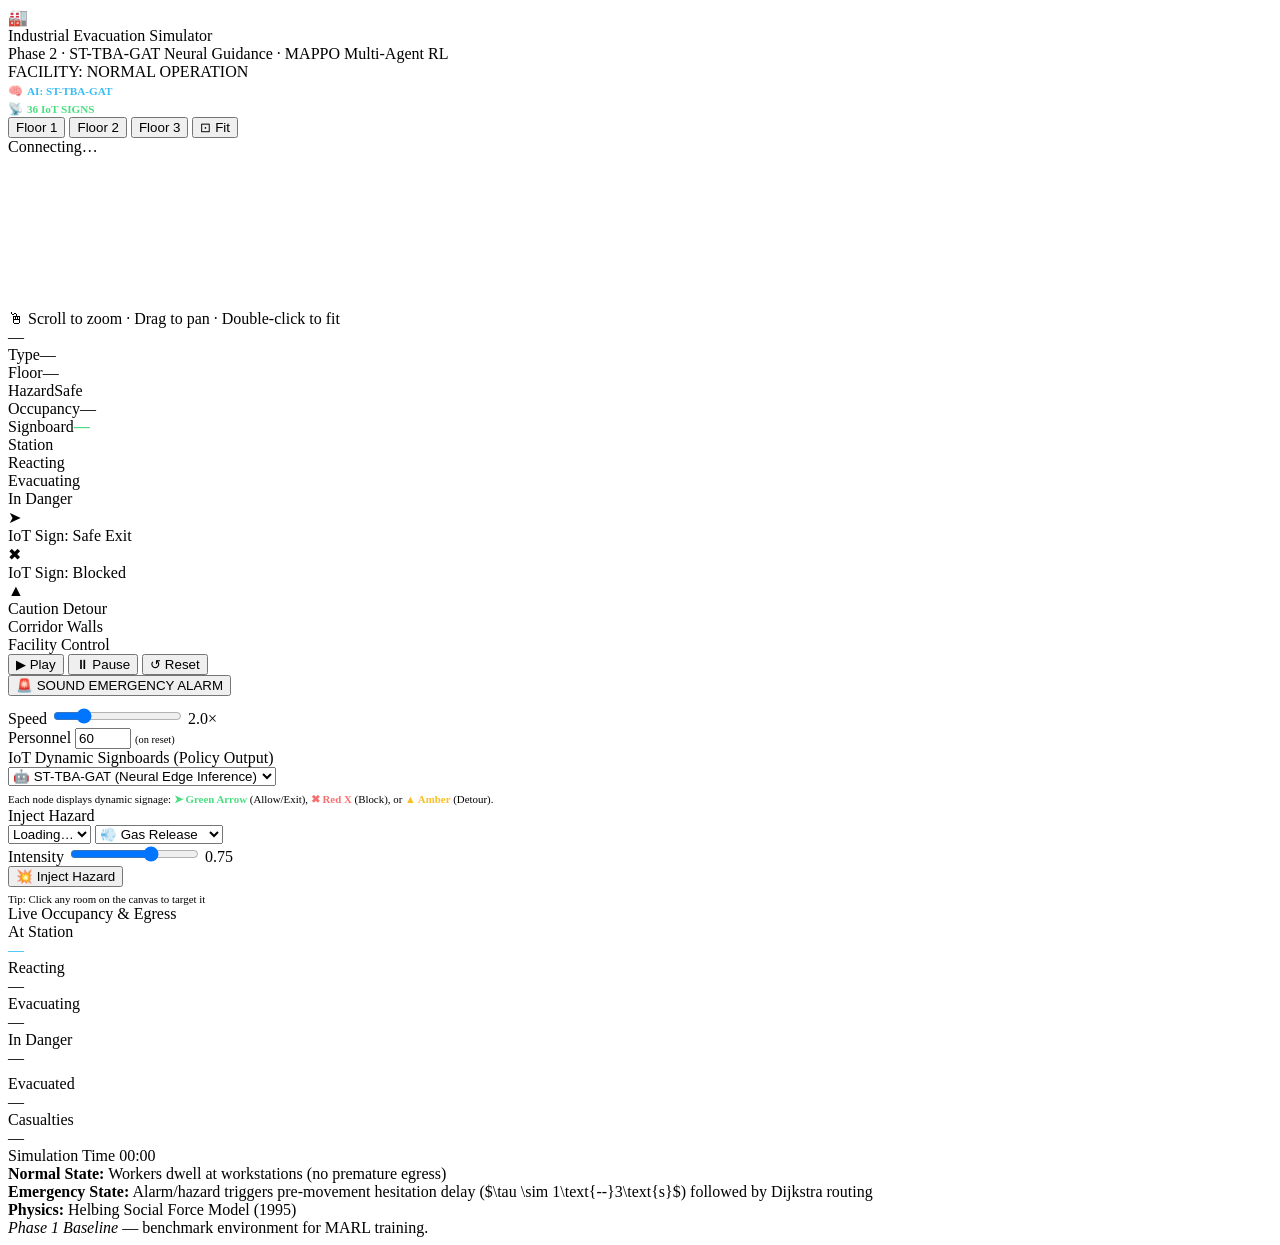
==== simulator/static/index.html @ 5df24f42 "fix(benchmark, ui): calibrate empirical benchmark with severed comms and fix header wrap" ====
<!DOCTYPE html>
<html lang="en">
<head>
  <meta charset="UTF-8">
  <meta name="viewport" content="width=device-width, initial-scale=1.0">
  <title>Industrial Evacuation Simulator</title>
  <link rel="stylesheet" href="/static/style.css">
</head>
<body>

<!-- ── Header ─────────────────────────────────────────────────────────────── -->
<header>
  <div class="brand">
    <span class="brand-icon">🏭</span>
    <div>
      <div class="brand-title">Industrial Evacuation Simulator</div>
      <div class="brand-sub">Phase 2 · ST-TBA-GAT Neural Guidance · MAPPO Multi-Agent RL</div>
    </div>
  </div>

  <div class="header-center">
    <div class="status-pill normal" id="facility-status">
      <span class="status-dot"></span>
      <span id="facility-status-text">FACILITY: NORMAL OPERATION</span>
    </div>
    <div class="status-pill policy-pill" id="policy-status">
      <span style="font-size:0.75rem">🧠</span>
      <span id="policy-status-text" style="color:#38bdf8;font-size:0.70rem;font-weight:600">AI: ST-TBA-GAT</span>
    </div>
    <div class="status-pill iot-pill" id="iot-status">
      <span style="font-size:0.75rem">📡</span>
      <span style="color:#4ade80;font-size:0.70rem;font-weight:600">36 IoT SIGNS</span>
    </div>
  </div>

  <div class="floor-tabs">
    <button class="floor-tab active" data-floor="1">Floor 1</button>
    <button class="floor-tab"        data-floor="2">Floor 2</button>
    <button class="floor-tab"        data-floor="3">Floor 3</button>
    <button class="btn-fit-header" id="btn-fit" title="Reset view (or double-click canvas)">⊡ Fit</button>
  </div>

  <div class="conn-badge">
    <div class="conn-dot" id="conn-dot"></div>
    <span id="conn-text">Connecting…</span>
  </div>
</header>

<!-- ── Main ──────────────────────────────────────────────────────────────── -->
<div class="main">

  <!-- Canvas -->
  <div class="canvas-wrap">
    <canvas id="sim-canvas"></canvas>

    <div class="zoom-hint">🖱 Scroll to zoom · Drag to pan · Double-click to fit</div>

    <!-- Tooltip -->
    <div class="tooltip" id="tooltip">
      <div class="tooltip-title" id="tt-name">—</div>
      <div class="tooltip-row" id="tt-row-type"><span>Type</span><span id="tt-type">—</span></div>
      <div class="tooltip-row" id="tt-row-floor"><span>Floor</span><span id="tt-floor">—</span></div>
      <div class="tooltip-row" id="tt-row-controller" style="display:none"><span>Controlled By</span><span id="tt-controller" style="color:#38bdf8;font-weight:700">—</span></div>
      <div class="tooltip-row" id="tt-row-target" style="display:none"><span>Directs Towards</span><span id="tt-target" style="color:#fbbf24;font-weight:600">—</span></div>
      <div class="tooltip-row" id="tt-row-hazard"><span>Hazard</span><span id="tt-hazard">Safe</span></div>
      <div class="tooltip-row" id="tt-row-occupancy"><span>Occupancy</span><span id="tt-occupancy">—</span></div>
      <div class="tooltip-row" id="tt-row-sign"><span>Signboard</span><span id="tt-sign" style="color:#4ade80;font-weight:600">—</span></div>
    </div>

    <!-- Legend -->
    <div class="canvas-overlay">
      <div class="legend-item"><div class="legend-dot" style="background:#38bdf8"></div>Station</div>
      <div class="legend-item"><div class="legend-dot" style="background:#f59e0b"></div>Reacting</div>
      <div class="legend-item"><div class="legend-dot" style="background:#22c55e"></div>Evacuating</div>
      <div class="legend-item"><div class="legend-dot" style="background:#ef4444"></div>In Danger</div>
      <div class="legend-item"><div class="legend-sign sign-green">➤</div>IoT Sign: Safe Exit</div>
      <div class="legend-item"><div class="legend-sign sign-red">✖</div>IoT Sign: Blocked</div>
      <div class="legend-item"><div class="legend-sign sign-yellow">▲</div>Caution Detour</div>
      <div class="legend-item"><div class="legend-wall"></div>Corridor Walls</div>
    </div>
  </div>

  <!-- Sidebar -->
  <div class="sidebar">

    <!-- Simulation Controls -->
    <div class="panel">
      <div class="panel-title">Facility Control</div>
      <div class="btn-row">
        <button class="btn primary" id="btn-play">▶ Play</button>
        <button class="btn"         id="btn-pause">⏸ Pause</button>
        <button class="btn"         id="btn-reset">↺ Reset</button>
      </div>

      <button class="btn-alarm" id="btn-alarm">🚨 SOUND EMERGENCY ALARM</button>

      <div class="control-row" style="margin-top:10px">
        <span class="control-label">Speed</span>
        <input id="speed-slider" type="range" min="0.5" max="8" step="0.5" value="2">
        <span class="control-val" id="speed-val">2.0×</span>
      </div>
      <div class="control-row">
        <span class="control-label">Personnel</span>
        <input id="evacuee-count" type="number" min="5" max="200" value="60">
        <span style="font-size:0.65rem;color:var(--text-muted)">(on reset)</span>
      </div>
    </div>

    <!-- Signboard Output Policy -->
    <div class="panel">
      <div class="panel-title">IoT Dynamic Signboards (Policy Output)</div>
      <select id="sign-policy-select" style="margin-bottom:6px">
        <option value="marl">🤖 ST-TBA-GAT (Neural Edge Inference)</option>
        <option value="dijkstra">📍 Classical Safe Egress (Dijkstra)</option>
        <option value="random">🎲 Random Action Exploration (ε-greedy)</option>
      </select>
      <div style="font-size:0.68rem;color:var(--text-muted);line-height:1.35">
        Each node displays dynamic signage: <span style="color:#4ade80;font-weight:600">➤ Green Arrow</span> (Allow/Exit), <span style="color:#f87171;font-weight:600">✖ Red X</span> (Block), or <span style="color:#fbbf24;font-weight:600">▲ Amber</span> (Detour).
      </div>
    </div>

    <!-- Disaster Injection -->
    <div class="panel">
      <div class="panel-title">Inject Hazard</div>
      <select id="node-select"><option>Loading…</option></select>
      <select id="hazard-type">
        <option value="GAS_RELEASE">💨 Gas Release</option>
        <option value="FIRE">🔥 Fire</option>
        <option value="EXPLOSION">💥 Explosion</option>
        <option value="CHEMICAL_SPILL">☣️ Chemical Spill</option>
      </select>
      <div class="control-row">
        <span class="control-label">Intensity</span>
        <input id="intensity-slider" type="range" min="0.3" max="1.0" step="0.05" value="0.75">
        <span class="control-val" id="intensity-val">0.75</span>
      </div>
      <button class="inject-btn" id="btn-inject">💥 Inject Hazard</button>
      <div class="inject-ack" id="inject-ack"></div>
      <div style="font-size:0.68rem;color:var(--text-muted);margin-top:6px">
        Tip: Click any room on the canvas to target it
      </div>
    </div>

    <!-- Live Metrics -->
    <div class="panel">
      <div class="panel-title">Live Occupancy & Egress</div>
      <div class="metric-grid">
        <div class="metric-card">
          <div class="metric-label">At Station</div>
          <div class="metric-value" style="color:#38bdf8" id="m-normal">—</div>
        </div>
        <div class="metric-card">
          <div class="metric-label">Reacting</div>
          <div class="metric-value yellow" id="m-reacting">—</div>
        </div>
        <div class="metric-card">
          <div class="metric-label">Evacuating</div>
          <div class="metric-value green" id="m-moving">—</div>
        </div>
        <div class="metric-card">
          <div class="metric-label">In Danger</div>
          <div class="metric-value red" id="m-danger">—</div>
        </div>
      </div>
      <div class="metric-grid" style="margin-top:8px">
        <div class="metric-card">
          <div class="metric-label">Evacuated</div>
          <div class="metric-value accent" id="m-evacuated">—</div>
        </div>
        <div class="metric-card">
          <div class="metric-label">Casualties</div>
          <div class="metric-value red" id="m-casualties">—</div>
        </div>
      </div>
      <div class="time-row">
        <span class="time-label">Simulation Time</span>
        <span class="time-value" id="m-time">00:00</span>
      </div>
    </div>

    <div class="sidebar-footer">
      <strong>Normal State:</strong> Workers dwell at workstations (no premature egress)<br>
      <strong>Emergency State:</strong> Alarm/hazard triggers pre-movement hesitation delay ($\tau \sim 1\text{--}3\text{s}$) followed by Dijkstra routing<br>
      <strong>Physics:</strong> Helbing Social Force Model (1995)<br>
      <em>Phase 1 Baseline</em> — benchmark environment for MARL training.
    </div>

  </div>
</div>

<script src="/static/simulator.js"></script>
</body>
</html>
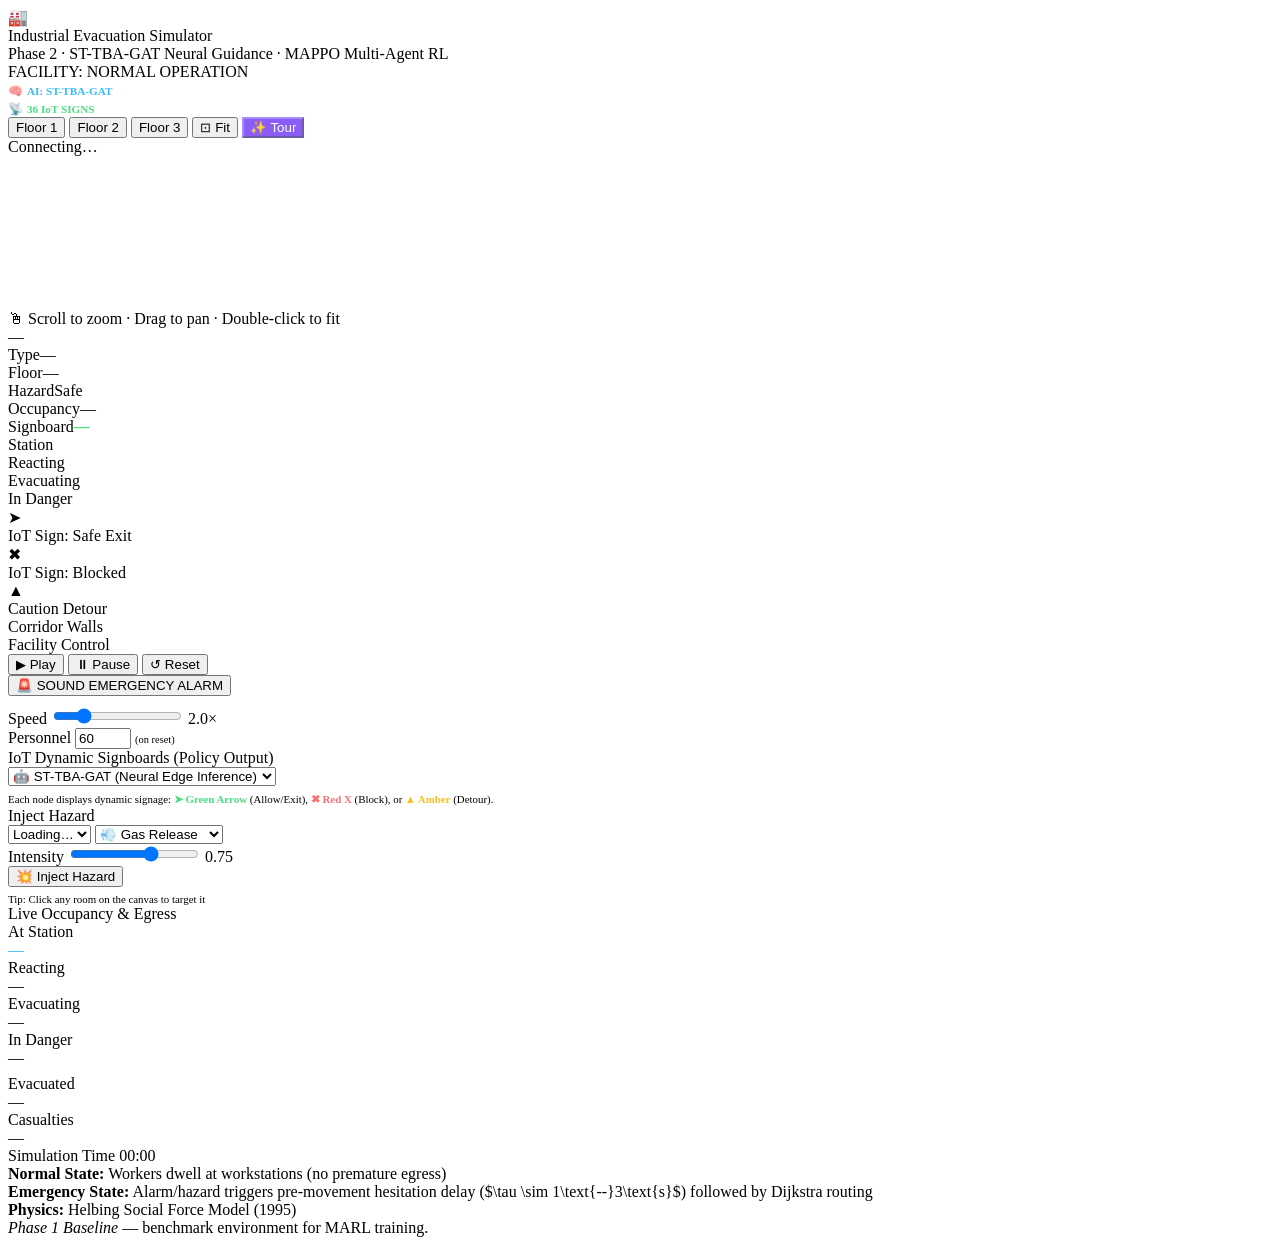
==== commit 8a17622c: "feat(research): implement foundational audit, crowd dynamics overhaul, 20-seed benchmarking, and dig" ====
--- a/simulator/static/index.html
+++ b/simulator/static/index.html
@@ -38,6 +38,7 @@
     <button class="floor-tab"        data-floor="2">Floor 2</button>
     <button class="floor-tab"        data-floor="3">Floor 3</button>
     <button class="btn-fit-header" id="btn-fit" title="Reset view (or double-click canvas)">⊡ Fit</button>
+    <button class="btn-fit-header" id="btn-tour" onclick="window.startAutomatedTour()" style="background:#8b5cf6;border-color:#a78bfa;color:#fff" title="Start Driver.js Interactive Tour">✨ Tour</button>
   </div>
 
   <div class="conn-badge">
@@ -189,5 +190,6 @@
 </div>
 
 <script src="/static/simulator.js"></script>
+<script src="/static/tour_controller.js"></script>
 </body>
 </html>
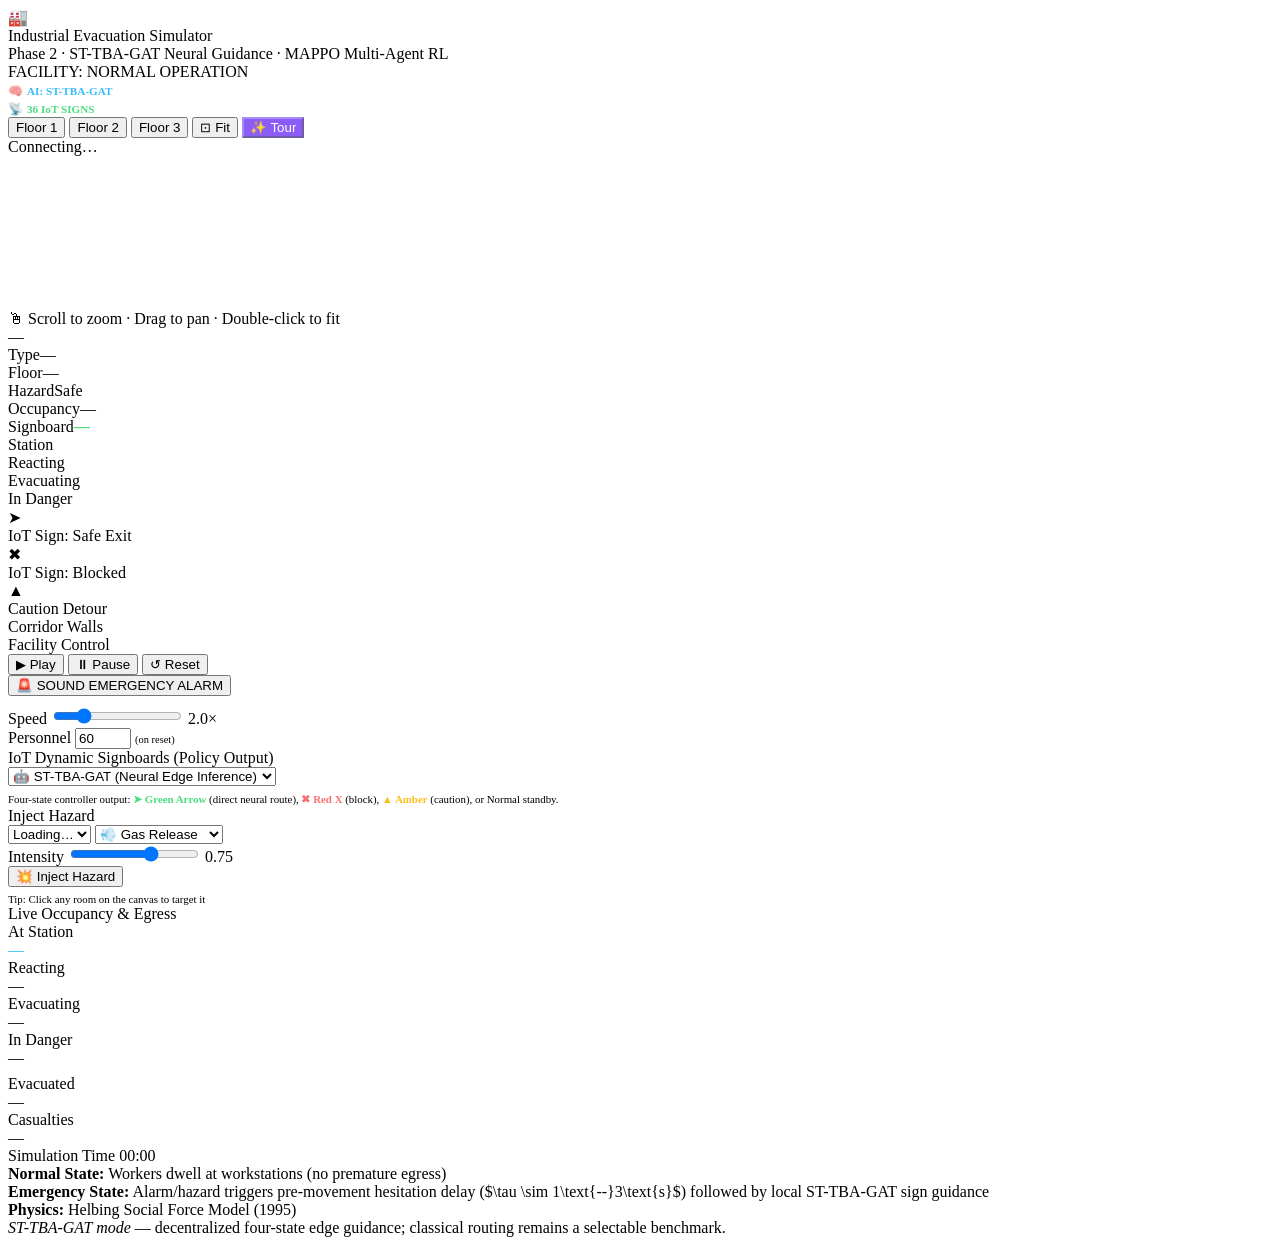
==== commit d6004758: "feat(policy): implement 4-state directional action space, eliminate Dijkstra from green arrows, and " ====
--- a/simulator/static/index.html
+++ b/simulator/static/index.html
@@ -116,7 +116,7 @@
         <option value="random">🎲 Random Action Exploration (ε-greedy)</option>
       </select>
       <div style="font-size:0.68rem;color:var(--text-muted);line-height:1.35">
-        Each node displays dynamic signage: <span style="color:#4ade80;font-weight:600">➤ Green Arrow</span> (Allow/Exit), <span style="color:#f87171;font-weight:600">✖ Red X</span> (Block), or <span style="color:#fbbf24;font-weight:600">▲ Amber</span> (Detour).
+        Four-state controller output: <span style="color:#4ade80;font-weight:600">➤ Green Arrow</span> (direct neural route), <span style="color:#f87171;font-weight:600">✖ Red X</span> (block), <span style="color:#fbbf24;font-weight:600">▲ Amber</span> (caution), or Normal standby.
       </div>
     </div>
 
@@ -181,9 +181,9 @@
 
     <div class="sidebar-footer">
       <strong>Normal State:</strong> Workers dwell at workstations (no premature egress)<br>
-      <strong>Emergency State:</strong> Alarm/hazard triggers pre-movement hesitation delay ($\tau \sim 1\text{--}3\text{s}$) followed by Dijkstra routing<br>
+      <strong>Emergency State:</strong> Alarm/hazard triggers pre-movement hesitation delay ($\tau \sim 1\text{--}3\text{s}$) followed by local ST-TBA-GAT sign guidance<br>
       <strong>Physics:</strong> Helbing Social Force Model (1995)<br>
-      <em>Phase 1 Baseline</em> — benchmark environment for MARL training.
+      <em>ST-TBA-GAT mode</em> — decentralized four-state edge guidance; classical routing remains a selectable benchmark.
     </div>
 
   </div>
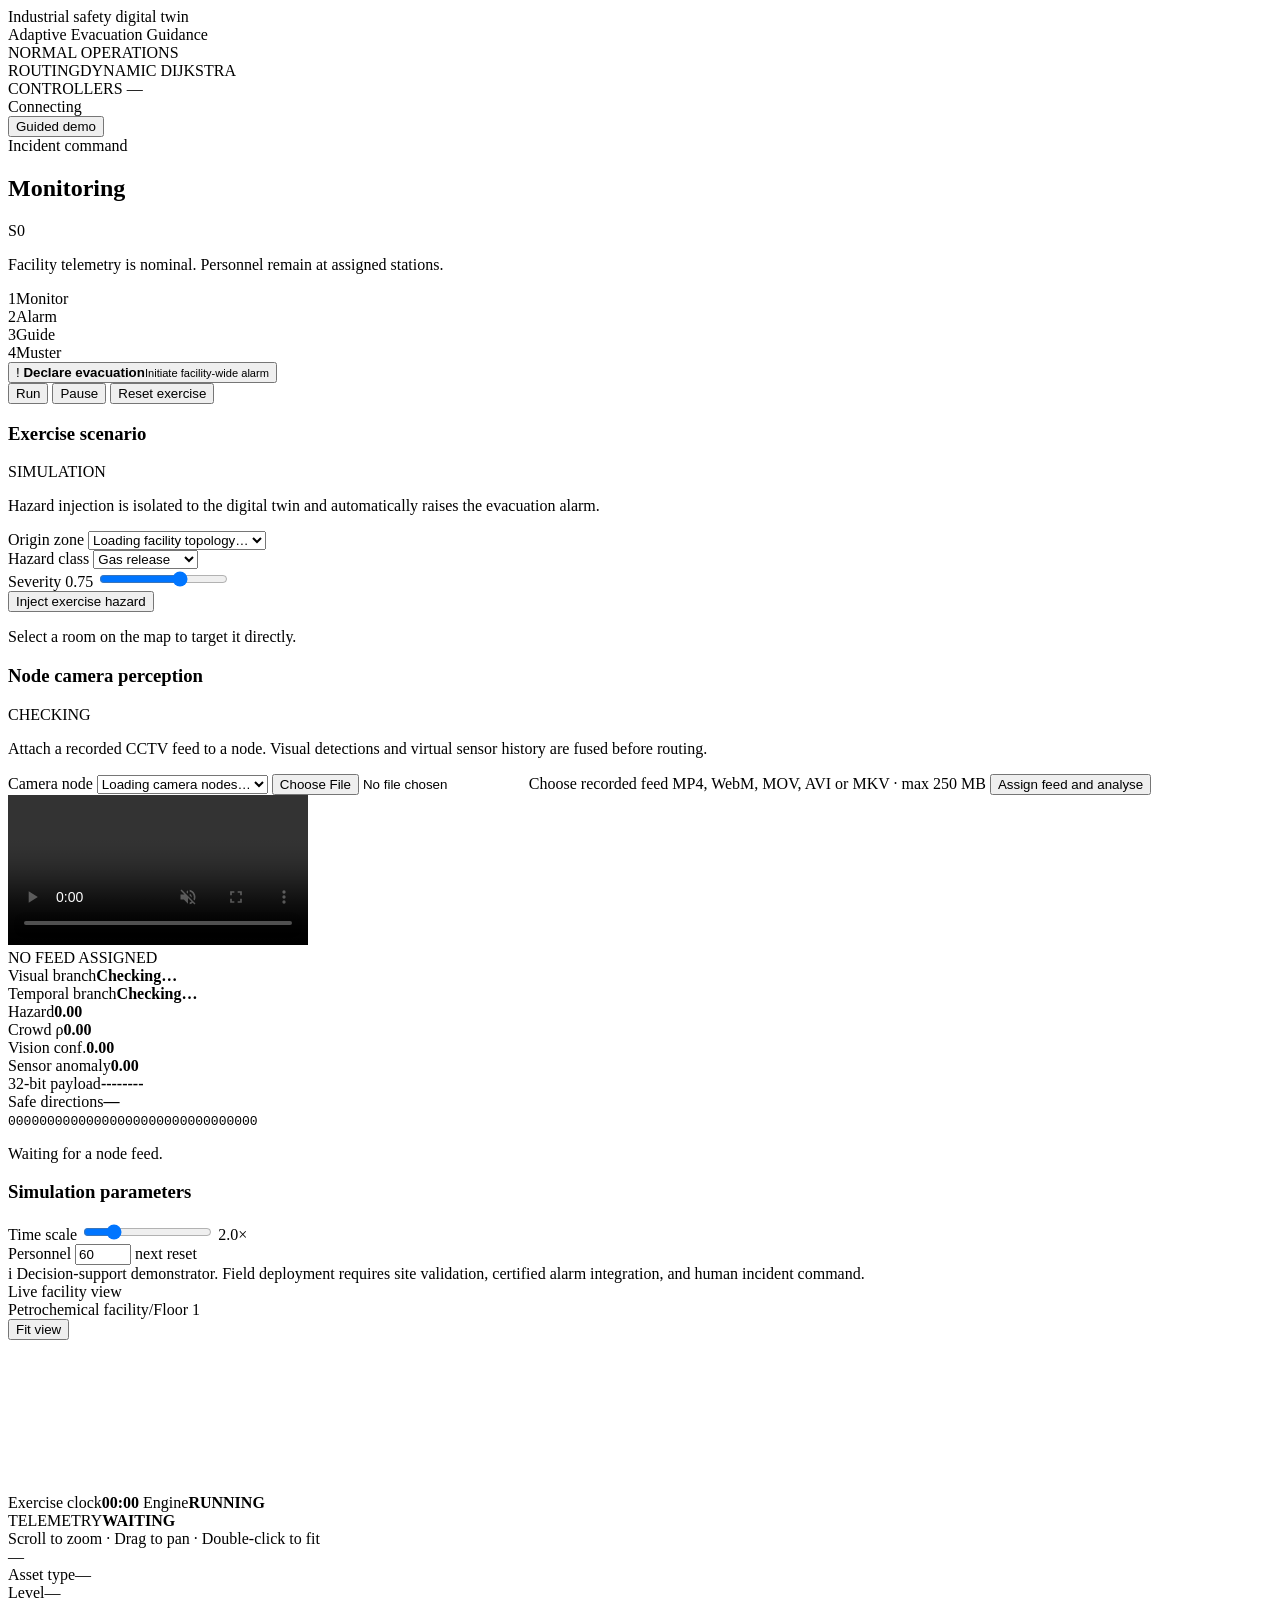
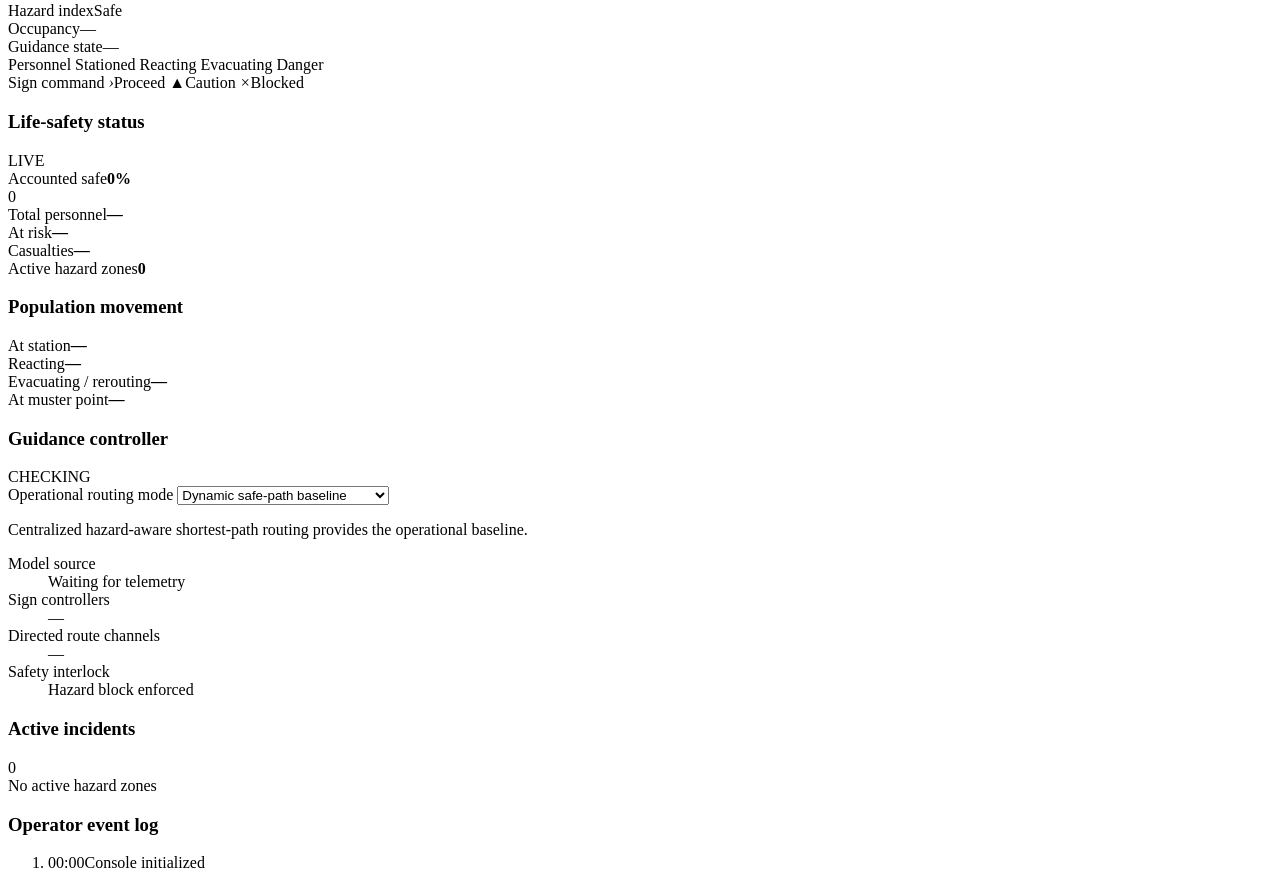
==== commit f9050914: "Implement eight-direction MARL and perception pipeline" ====
--- a/simulator/static/index.html
+++ b/simulator/static/index.html
@@ -3,193 +3,255 @@
 <head>
   <meta charset="UTF-8">
   <meta name="viewport" content="width=device-width, initial-scale=1.0">
-  <title>Industrial Evacuation Simulator</title>
-  <link rel="stylesheet" href="/static/style.css">
+  <meta name="theme-color" content="#071018">
+  <title>Industrial Evacuation Safety Digital Twin</title>
+  <link rel="stylesheet" href="/static/style.css?v=3.0">
 </head>
 <body>
-
-<!-- ── Header ─────────────────────────────────────────────────────────────── -->
-<header>
-  <div class="brand">
-    <span class="brand-icon">🏭</span>
-    <div>
-      <div class="brand-title">Industrial Evacuation Simulator</div>
-      <div class="brand-sub">Phase 2 · ST-TBA-GAT Neural Guidance · MAPPO Multi-Agent RL</div>
+  <header class="app-header">
+    <div class="brand" aria-label="Application identity">
+      <div class="brand-mark" aria-hidden="true"><span></span><span></span><span></span></div>
+      <div class="brand-copy">
+        <div class="eyebrow">Industrial safety digital twin</div>
+        <div class="brand-title">Adaptive Evacuation Guidance</div>
+      </div>
     </div>
-  </div>
-
-  <div class="header-center">
-    <div class="status-pill normal" id="facility-status">
-      <span class="status-dot"></span>
-      <span id="facility-status-text">FACILITY: NORMAL OPERATION</span>
+    <div class="header-status" aria-label="Live system status">
+      <div class="status-pill normal" id="facility-status">
+        <span class="status-dot"></span><span id="facility-status-text">NORMAL OPERATIONS</span>
+      </div>
+      <div class="status-pill policy-pill" id="policy-status">
+        <span class="pill-key">ROUTING</span><span id="policy-status-text">DYNAMIC DIJKSTRA</span>
+      </div>
+      <div class="status-pill iot-pill" id="iot-status">
+        <span class="status-dot"></span><span id="iot-status-text">CONTROLLERS —</span>
+      </div>
     </div>
-    <div class="status-pill policy-pill" id="policy-status">
-      <span style="font-size:0.75rem">🧠</span>
-      <span id="policy-status-text" style="color:#38bdf8;font-size:0.70rem;font-weight:600">AI: ST-TBA-GAT</span>
+    <div class="header-actions">
+      <div class="conn-badge" id="connection-badge">
+        <span class="conn-dot" id="conn-dot"></span><span id="conn-text">Connecting</span>
+      </div>
+      <button class="header-btn" id="btn-tour" onclick="window.startAutomatedTour()" title="Start guided demonstration">Guided demo</button>
     </div>
-    <div class="status-pill iot-pill" id="iot-status">
-      <span style="font-size:0.75rem">📡</span>
-      <span style="color:#4ade80;font-size:0.70rem;font-weight:600">36 IoT SIGNS</span>
-    </div>
-  </div>
-
-  <div class="floor-tabs">
-    <button class="floor-tab active" data-floor="1">Floor 1</button>
-    <button class="floor-tab"        data-floor="2">Floor 2</button>
-    <button class="floor-tab"        data-floor="3">Floor 3</button>
-    <button class="btn-fit-header" id="btn-fit" title="Reset view (or double-click canvas)">⊡ Fit</button>
-    <button class="btn-fit-header" id="btn-tour" onclick="window.startAutomatedTour()" style="background:#8b5cf6;border-color:#a78bfa;color:#fff" title="Start Driver.js Interactive Tour">✨ Tour</button>
-  </div>
-
-  <div class="conn-badge">
-    <div class="conn-dot" id="conn-dot"></div>
-    <span id="conn-text">Connecting…</span>
-  </div>
-</header>
-
-<!-- ── Main ──────────────────────────────────────────────────────────────── -->
-<div class="main">
-
-  <!-- Canvas -->
-  <div class="canvas-wrap">
-    <canvas id="sim-canvas"></canvas>
-
-    <div class="zoom-hint">🖱 Scroll to zoom · Drag to pan · Double-click to fit</div>
-
-    <!-- Tooltip -->
-    <div class="tooltip" id="tooltip">
-      <div class="tooltip-title" id="tt-name">—</div>
-      <div class="tooltip-row" id="tt-row-type"><span>Type</span><span id="tt-type">—</span></div>
-      <div class="tooltip-row" id="tt-row-floor"><span>Floor</span><span id="tt-floor">—</span></div>
-      <div class="tooltip-row" id="tt-row-controller" style="display:none"><span>Controlled By</span><span id="tt-controller" style="color:#38bdf8;font-weight:700">—</span></div>
-      <div class="tooltip-row" id="tt-row-target" style="display:none"><span>Directs Towards</span><span id="tt-target" style="color:#fbbf24;font-weight:600">—</span></div>
-      <div class="tooltip-row" id="tt-row-hazard"><span>Hazard</span><span id="tt-hazard">Safe</span></div>
-      <div class="tooltip-row" id="tt-row-occupancy"><span>Occupancy</span><span id="tt-occupancy">—</span></div>
-      <div class="tooltip-row" id="tt-row-sign"><span>Signboard</span><span id="tt-sign" style="color:#4ade80;font-weight:600">—</span></div>
-    </div>
-
-    <!-- Legend -->
-    <div class="canvas-overlay">
-      <div class="legend-item"><div class="legend-dot" style="background:#38bdf8"></div>Station</div>
-      <div class="legend-item"><div class="legend-dot" style="background:#f59e0b"></div>Reacting</div>
-      <div class="legend-item"><div class="legend-dot" style="background:#22c55e"></div>Evacuating</div>
-      <div class="legend-item"><div class="legend-dot" style="background:#ef4444"></div>In Danger</div>
-      <div class="legend-item"><div class="legend-sign sign-green">➤</div>IoT Sign: Safe Exit</div>
-      <div class="legend-item"><div class="legend-sign sign-red">✖</div>IoT Sign: Blocked</div>
-      <div class="legend-item"><div class="legend-sign sign-yellow">▲</div>Caution Detour</div>
-      <div class="legend-item"><div class="legend-wall"></div>Corridor Walls</div>
-    </div>
-  </div>
-
-  <!-- Sidebar -->
-  <div class="sidebar">
-
-    <!-- Simulation Controls -->
-    <div class="panel">
-      <div class="panel-title">Facility Control</div>
-      <div class="btn-row">
-        <button class="btn primary" id="btn-play">▶ Play</button>
-        <button class="btn"         id="btn-pause">⏸ Pause</button>
-        <button class="btn"         id="btn-reset">↺ Reset</button>
-      </div>
-
-      <button class="btn-alarm" id="btn-alarm">🚨 SOUND EMERGENCY ALARM</button>
-
-      <div class="control-row" style="margin-top:10px">
-        <span class="control-label">Speed</span>
-        <input id="speed-slider" type="range" min="0.5" max="8" step="0.5" value="2">
-        <span class="control-val" id="speed-val">2.0×</span>
-      </div>
-      <div class="control-row">
-        <span class="control-label">Personnel</span>
-        <input id="evacuee-count" type="number" min="5" max="200" value="60">
-        <span style="font-size:0.65rem;color:var(--text-muted)">(on reset)</span>
-      </div>
-    </div>
-
-    <!-- Signboard Output Policy -->
-    <div class="panel">
-      <div class="panel-title">IoT Dynamic Signboards (Policy Output)</div>
-      <select id="sign-policy-select" style="margin-bottom:6px">
-        <option value="marl">🤖 ST-TBA-GAT (Neural Edge Inference)</option>
-        <option value="dijkstra">📍 Classical Safe Egress (Dijkstra)</option>
-        <option value="random">🎲 Random Action Exploration (ε-greedy)</option>
-      </select>
-      <div style="font-size:0.68rem;color:var(--text-muted);line-height:1.35">
-        Four-state controller output: <span style="color:#4ade80;font-weight:600">➤ Green Arrow</span> (direct neural route), <span style="color:#f87171;font-weight:600">✖ Red X</span> (block), <span style="color:#fbbf24;font-weight:600">▲ Amber</span> (caution), or Normal standby.
-      </div>
-    </div>
-
-    <!-- Disaster Injection -->
-    <div class="panel">
-      <div class="panel-title">Inject Hazard</div>
-      <select id="node-select"><option>Loading…</option></select>
-      <select id="hazard-type">
-        <option value="GAS_RELEASE">💨 Gas Release</option>
-        <option value="FIRE">🔥 Fire</option>
-        <option value="EXPLOSION">💥 Explosion</option>
-        <option value="CHEMICAL_SPILL">☣️ Chemical Spill</option>
-      </select>
-      <div class="control-row">
-        <span class="control-label">Intensity</span>
-        <input id="intensity-slider" type="range" min="0.3" max="1.0" step="0.05" value="0.75">
-        <span class="control-val" id="intensity-val">0.75</span>
-      </div>
-      <button class="inject-btn" id="btn-inject">💥 Inject Hazard</button>
-      <div class="inject-ack" id="inject-ack"></div>
-      <div style="font-size:0.68rem;color:var(--text-muted);margin-top:6px">
-        Tip: Click any room on the canvas to target it
-      </div>
-    </div>
-
-    <!-- Live Metrics -->
-    <div class="panel">
-      <div class="panel-title">Live Occupancy & Egress</div>
-      <div class="metric-grid">
-        <div class="metric-card">
-          <div class="metric-label">At Station</div>
-          <div class="metric-value" style="color:#38bdf8" id="m-normal">—</div>
-        </div>
-        <div class="metric-card">
-          <div class="metric-label">Reacting</div>
-          <div class="metric-value yellow" id="m-reacting">—</div>
-        </div>
-        <div class="metric-card">
-          <div class="metric-label">Evacuating</div>
-          <div class="metric-value green" id="m-moving">—</div>
-        </div>
-        <div class="metric-card">
-          <div class="metric-label">In Danger</div>
-          <div class="metric-value red" id="m-danger">—</div>
-        </div>
-      </div>
-      <div class="metric-grid" style="margin-top:8px">
-        <div class="metric-card">
-          <div class="metric-label">Evacuated</div>
-          <div class="metric-value accent" id="m-evacuated">—</div>
-        </div>
-        <div class="metric-card">
-          <div class="metric-label">Casualties</div>
-          <div class="metric-value red" id="m-casualties">—</div>
-        </div>
-      </div>
-      <div class="time-row">
-        <span class="time-label">Simulation Time</span>
-        <span class="time-value" id="m-time">00:00</span>
-      </div>
-    </div>
-
-    <div class="sidebar-footer">
-      <strong>Normal State:</strong> Workers dwell at workstations (no premature egress)<br>
-      <strong>Emergency State:</strong> Alarm/hazard triggers pre-movement hesitation delay ($\tau \sim 1\text{--}3\text{s}$) followed by local ST-TBA-GAT sign guidance<br>
-      <strong>Physics:</strong> Helbing Social Force Model (1995)<br>
-      <em>ST-TBA-GAT mode</em> — decentralized four-state edge guidance; classical routing remains a selectable benchmark.
-    </div>
-
-  </div>
-</div>
-
-<script src="/static/simulator.js"></script>
-<script src="/static/tour_controller.js"></script>
+  </header>
+
+  <main class="workspace">
+    <aside class="rail rail-left" aria-label="Incident controls">
+      <section class="rail-section command-section">
+        <div class="section-heading">
+          <div><span class="section-kicker">Incident command</span><h2 id="incident-phase">Monitoring</h2></div>
+          <span class="phase-code" id="phase-code">S0</span>
+        </div>
+        <p class="section-copy" id="incident-copy">Facility telemetry is nominal. Personnel remain at assigned stations.</p>
+        <div class="phase-track" aria-label="Emergency workflow">
+          <div class="phase-step active" data-phase="monitor"><span>1</span>Monitor</div>
+          <div class="phase-step" data-phase="alarm"><span>2</span>Alarm</div>
+          <div class="phase-step" data-phase="guide"><span>3</span>Guide</div>
+          <div class="phase-step" data-phase="muster"><span>4</span>Muster</div>
+        </div>
+        <button class="alarm-button" id="btn-alarm">
+          <span class="alarm-symbol" aria-hidden="true">!</span>
+          <span><strong>Declare evacuation</strong><small>Initiate facility-wide alarm</small></span>
+        </button>
+        <div class="button-grid three">
+          <button class="control-button primary" id="btn-play">Run</button>
+          <button class="control-button" id="btn-pause">Pause</button>
+          <button class="control-button" id="btn-reset">Reset exercise</button>
+        </div>
+        <div class="command-feedback" id="command-feedback" role="status" aria-live="polite"></div>
+      </section>
+
+      <section class="rail-section">
+        <div class="section-title-row"><h3>Exercise scenario</h3><span class="tag simulation-tag">SIMULATION</span></div>
+        <p class="field-note">Hazard injection is isolated to the digital twin and automatically raises the evacuation alarm.</p>
+        <label class="field-label" for="node-select">Origin zone</label>
+        <select id="node-select"><option>Loading facility topology…</option></select>
+        <div class="field-pair">
+          <div>
+            <label class="field-label" for="hazard-type">Hazard class</label>
+            <select id="hazard-type">
+              <option value="GAS_RELEASE">Gas release</option>
+              <option value="FIRE">Fire</option>
+              <option value="EXPLOSION">Explosion</option>
+              <option value="CHEMICAL_SPILL">Chemical spill</option>
+            </select>
+          </div>
+          <div>
+            <label class="field-label" for="intensity-slider">Severity <span id="intensity-val">0.75</span></label>
+            <input id="intensity-slider" type="range" min="0.3" max="1.0" step="0.05" value="0.75">
+          </div>
+        </div>
+        <button class="inject-button" id="btn-inject">Inject exercise hazard</button>
+        <div class="inject-ack" id="inject-ack" role="status" aria-live="polite"></div>
+        <p class="field-note compact">Select a room on the map to target it directly.</p>
+      </section>
+
+      <section class="rail-section perception-section">
+        <div class="section-title-row">
+          <h3>Node camera perception</h3>
+          <span class="tag" id="perception-status">CHECKING</span>
+        </div>
+        <p class="field-note">Attach a recorded CCTV feed to a node. Visual detections and virtual sensor history are fused before routing.</p>
+        <label class="field-label" for="camera-node-select">Camera node</label>
+        <select id="camera-node-select"><option>Loading camera nodes…</option></select>
+        <label class="video-drop" for="camera-video-input">
+          <input id="camera-video-input" type="file" accept="video/mp4,video/webm,video/quicktime,video/x-msvideo,video/x-matroska">
+          <span class="video-drop-title">Choose recorded feed</span>
+          <span id="camera-file-name">MP4, WebM, MOV, AVI or MKV · max 250 MB</span>
+        </label>
+        <button class="control-button perception-upload" id="btn-camera-upload">Assign feed and analyse</button>
+        <div class="inject-ack" id="camera-upload-ack" role="status" aria-live="polite"></div>
+        <div class="camera-preview-shell">
+          <video id="camera-preview" controls muted loop playsinline></video>
+          <canvas id="camera-detection-overlay" aria-hidden="true"></canvas>
+          <div class="camera-overlay">
+            <span class="live-pulse"></span><span id="camera-feed-label">NO FEED ASSIGNED</span>
+          </div>
+        </div>
+        <div class="perception-models" aria-label="Perception backend status">
+          <div><span>Visual branch</span><strong id="vision-backend">Checking…</strong></div>
+          <div><span>Temporal branch</span><strong id="sensor-backend">Checking…</strong></div>
+        </div>
+        <div class="hazard-vector" aria-label="Fused node hazard vector">
+          <div><span>Hazard</span><strong id="vector-hazard">0.00</strong></div>
+          <div><span>Crowd ρ</span><strong id="vector-crowd">0.00</strong></div>
+          <div><span>Vision conf.</span><strong id="vector-confidence">0.00</strong></div>
+          <div><span>Sensor anomaly</span><strong id="vector-sensor">0.00</strong></div>
+        </div>
+        <div class="packet-readout" aria-label="Four-byte neighbour communication packet">
+          <div><span>32-bit payload</span><strong id="packet-hex">--------</strong></div>
+          <div><span>Safe directions</span><strong id="packet-directions">—</strong></div>
+          <code id="packet-bits">00000000000000000000000000000000</code>
+        </div>
+        <p class="field-note compact" id="perception-detail">Waiting for a node feed.</p>
+      </section>
+
+      <section class="rail-section compact-section">
+        <h3>Simulation parameters</h3>
+        <div class="control-row">
+          <label for="speed-slider">Time scale</label>
+          <input id="speed-slider" type="range" min="0.5" max="8" step="0.5" value="2">
+          <output id="speed-val">2.0×</output>
+        </div>
+        <div class="control-row">
+          <label for="evacuee-count">Personnel</label>
+          <input id="evacuee-count" type="number" min="5" max="400" value="60">
+          <span class="muted">next reset</span>
+        </div>
+      </section>
+
+      <div class="rail-disclaimer">
+        <span class="disclaimer-mark">i</span>
+        Decision-support demonstrator. Field deployment requires site validation, certified alarm integration, and human incident command.
+      </div>
+    </aside>
+
+    <section class="twin-stage" aria-label="Facility evacuation digital twin">
+      <div class="stage-toolbar">
+        <div>
+          <span class="section-kicker">Live facility view</span>
+          <div class="stage-title"><span id="facility-name">Petrochemical facility</span><span class="title-separator">/</span><span id="floor-context">Floor 1</span></div>
+        </div>
+        <div class="stage-controls">
+          <div class="floor-tabs" id="floor-tabs" aria-label="Select facility floor"></div>
+          <button class="map-button" id="btn-fit" title="Fit floorplan to view">Fit view</button>
+        </div>
+      </div>
+      <div class="canvas-wrap">
+        <canvas id="sim-canvas" aria-label="Real-time facility floorplan"></canvas>
+        <div class="map-readout top-left">
+          <span class="readout-label">Exercise clock</span><strong id="m-time">00:00</strong>
+          <span class="divider"></span><span class="readout-label">Engine</span><strong id="run-state">RUNNING</strong>
+        </div>
+        <div class="map-readout top-right">
+          <span class="live-pulse"></span><span>TELEMETRY</span><strong id="last-update">WAITING</strong>
+        </div>
+        <div class="zoom-hint">Scroll to zoom · Drag to pan · Double-click to fit</div>
+        <div class="tooltip" id="tooltip" role="tooltip">
+          <div class="tooltip-title" id="tt-name">—</div>
+          <div class="tooltip-row" id="tt-row-type"><span>Asset type</span><span id="tt-type">—</span></div>
+          <div class="tooltip-row" id="tt-row-floor"><span>Level</span><span id="tt-floor">—</span></div>
+          <div class="tooltip-row" id="tt-row-controller" hidden><span>Controller</span><span id="tt-controller">—</span></div>
+          <div class="tooltip-row" id="tt-row-target" hidden><span>Directed link</span><span id="tt-target">—</span></div>
+          <div class="tooltip-row" id="tt-row-hazard"><span>Hazard index</span><span id="tt-hazard">Safe</span></div>
+          <div class="tooltip-row" id="tt-row-occupancy"><span>Occupancy</span><span id="tt-occupancy">—</span></div>
+          <div class="tooltip-row" id="tt-row-sign"><span>Guidance state</span><span id="tt-sign">—</span></div>
+        </div>
+        <div class="map-legend" aria-label="Map legend">
+          <div class="legend-group">
+            <span class="legend-label">Personnel</span>
+            <span><i class="legend-dot station"></i>Stationed</span>
+            <span><i class="legend-dot reacting"></i>Reacting</span>
+            <span><i class="legend-dot evacuating"></i>Evacuating</span>
+            <span><i class="legend-dot danger"></i>Danger</span>
+          </div>
+          <div class="legend-group">
+            <span class="legend-label">Sign command</span>
+            <span><i class="legend-sign safe">›</i>Proceed</span>
+            <span><i class="legend-sign caution">▲</i>Caution</span>
+            <span><i class="legend-sign blocked">×</i>Blocked</span>
+          </div>
+        </div>
+      </div>
+    </section>
+
+    <aside class="rail rail-right" aria-label="Operational metrics">
+      <section class="rail-section kpi-section">
+        <div class="section-title-row"><h3>Life-safety status</h3><span class="tag" id="accountability-tag">LIVE</span></div>
+        <div class="hero-kpi">
+          <div><span>Accounted safe</span><strong id="m-accounted">0%</strong></div>
+          <div class="progress-ring" id="accountability-ring" style="--progress:0"><span id="m-evacuated">0</span></div>
+        </div>
+        <div class="progress-track"><span id="progress-accounted"></span></div>
+        <div class="metric-grid">
+          <div class="metric-card"><span>Total personnel</span><strong id="m-total">—</strong></div>
+          <div class="metric-card warning"><span>At risk</span><strong id="m-danger">—</strong></div>
+          <div class="metric-card critical"><span>Casualties</span><strong id="m-casualties">—</strong></div>
+          <div class="metric-card"><span>Active hazard zones</span><strong id="m-hazard-count">0</strong></div>
+        </div>
+      </section>
+
+      <section class="rail-section">
+        <h3>Population movement</h3>
+        <div class="population-row"><span><i class="state-swatch normal"></i>At station</span><strong id="m-normal">—</strong></div>
+        <div class="population-bar"><span id="bar-normal"></span></div>
+        <div class="population-row"><span><i class="state-swatch reacting"></i>Reacting</span><strong id="m-reacting">—</strong></div>
+        <div class="population-bar"><span id="bar-reacting"></span></div>
+        <div class="population-row"><span><i class="state-swatch moving"></i>Evacuating / rerouting</span><strong id="m-moving">—</strong></div>
+        <div class="population-bar"><span id="bar-moving"></span></div>
+        <div class="population-row"><span><i class="state-swatch safe"></i>At muster point</span><strong id="m-evacuated-secondary">—</strong></div>
+        <div class="population-bar"><span id="bar-evacuated"></span></div>
+      </section>
+
+      <section class="rail-section policy-section">
+        <div class="section-title-row"><h3>Guidance controller</h3><span class="tag" id="policy-assurance">CHECKING</span></div>
+        <label class="field-label" for="sign-policy-select">Operational routing mode</label>
+        <select id="sign-policy-select">
+          <option value="dijkstra" selected>Dynamic safe-path baseline</option>
+          <option value="marl">ST-TBA-GAT adaptive guidance</option>
+          <option value="static">Static code-compliant signage</option>
+        </select>
+        <p class="policy-description" id="policy-description">Centralized hazard-aware shortest-path routing provides the operational baseline.</p>
+        <dl class="assurance-list">
+          <div><dt>Model source</dt><dd id="policy-source">Waiting for telemetry</dd></div>
+          <div><dt>Sign controllers</dt><dd id="controller-count">—</dd></div>
+          <div><dt>Directed route channels</dt><dd id="sign-count">—</dd></div>
+          <div><dt>Safety interlock</dt><dd class="good">Hazard block enforced</dd></div>
+        </dl>
+      </section>
+
+      <section class="rail-section incident-section">
+        <div class="section-title-row"><h3>Active incidents</h3><span class="count-badge" id="incident-count">0</span></div>
+        <div class="incident-list" id="active-incidents"><div class="empty-state">No active hazard zones</div></div>
+      </section>
+      <section class="rail-section event-section">
+        <h3>Operator event log</h3>
+        <ol class="event-log" id="event-log"><li><time>00:00</time><span>Console initialized</span></li></ol>
+      </section>
+    </aside>
+  </main>
+
+  <script src="/static/simulator.js?v=3.0"></script>
+  <script src="/static/tour_controller.js?v=3.0"></script>
 </body>
 </html>
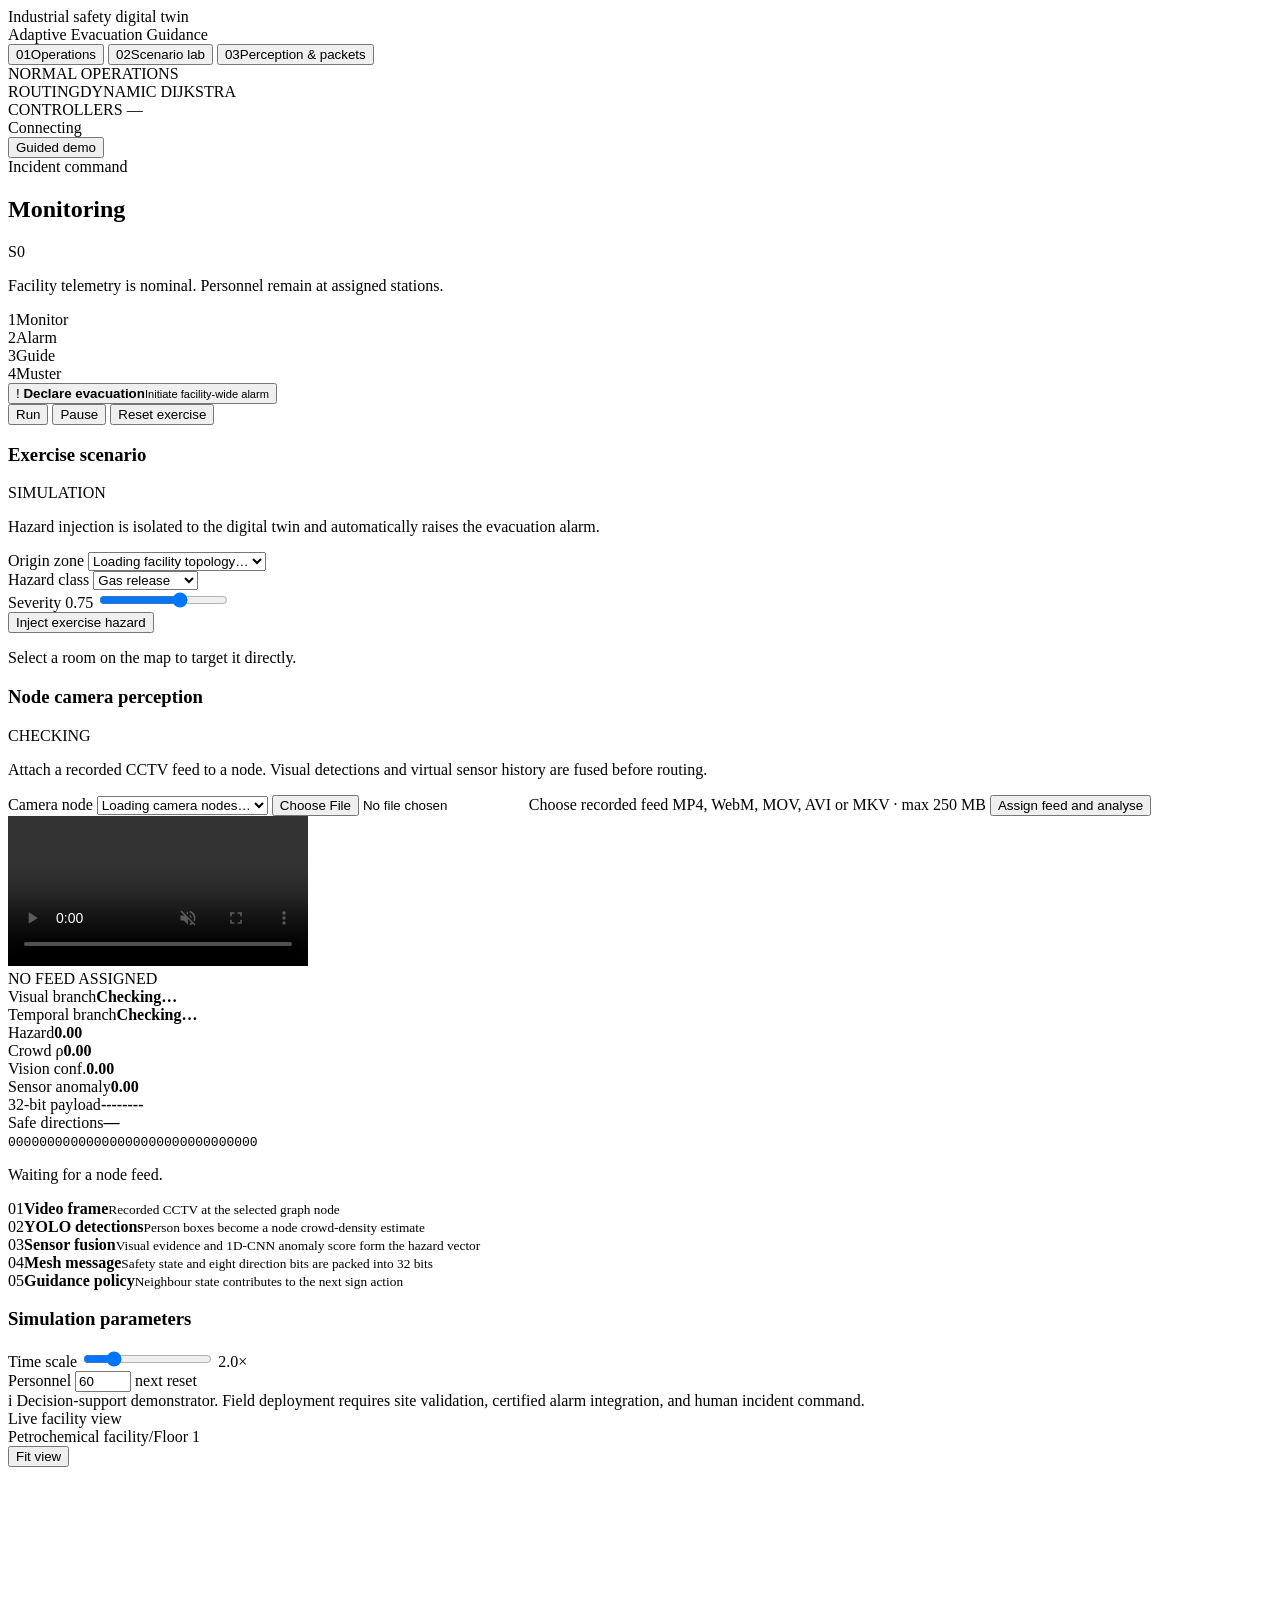
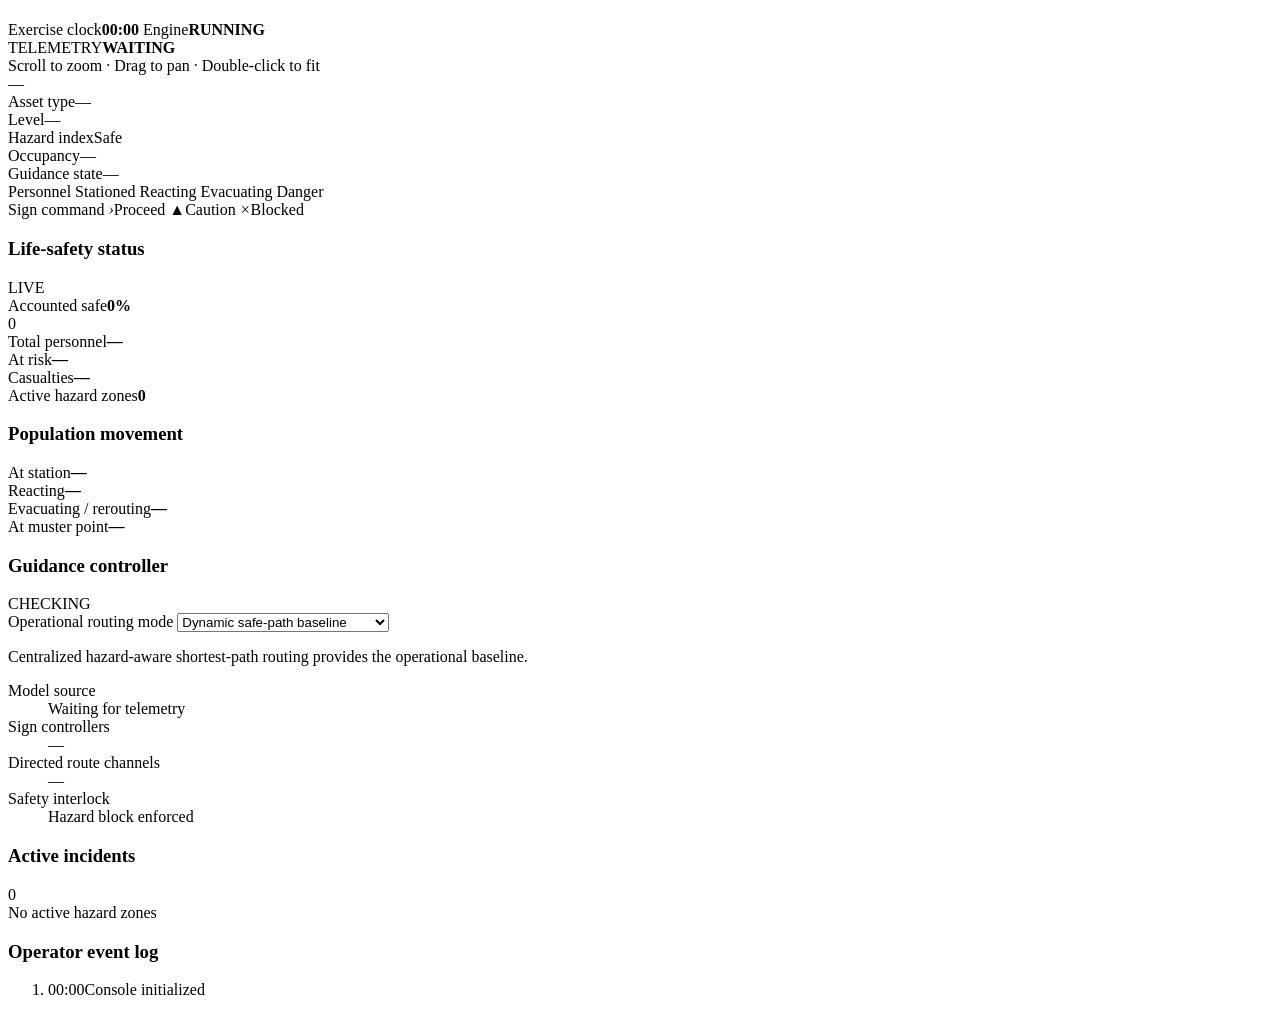
==== commit e04b9aab: "Add crowd-feed demo and focused simulator screens" ====
--- a/simulator/static/index.html
+++ b/simulator/static/index.html
@@ -5,9 +5,9 @@
   <meta name="viewport" content="width=device-width, initial-scale=1.0">
   <meta name="theme-color" content="#071018">
   <title>Industrial Evacuation Safety Digital Twin</title>
-  <link rel="stylesheet" href="/static/style.css?v=3.0">
+  <link rel="stylesheet" href="/static/style.css?v=3.1">
 </head>
-<body>
+<body data-screen="operations">
   <header class="app-header">
     <div class="brand" aria-label="Application identity">
       <div class="brand-mark" aria-hidden="true"><span></span><span></span><span></span></div>
@@ -16,6 +16,17 @@
         <div class="brand-title">Adaptive Evacuation Guidance</div>
       </div>
     </div>
+    <nav class="screen-nav" aria-label="Simulator screens">
+      <button class="screen-nav-button active" type="button" data-screen-target="operations" aria-selected="true">
+        <span>01</span>Operations
+      </button>
+      <button class="screen-nav-button" type="button" data-screen-target="scenario" aria-selected="false">
+        <span>02</span>Scenario lab
+      </button>
+      <button class="screen-nav-button" type="button" data-screen-target="perception" aria-selected="false">
+        <span>03</span>Perception &amp; packets
+      </button>
+    </nav>
     <div class="header-status" aria-label="Live system status">
       <div class="status-pill normal" id="facility-status">
         <span class="status-dot"></span><span id="facility-status-text">NORMAL OPERATIONS</span>
@@ -37,7 +48,7 @@
 
   <main class="workspace">
     <aside class="rail rail-left" aria-label="Incident controls">
-      <section class="rail-section command-section">
+      <section class="rail-section command-section" data-screen-section="operations scenario">
         <div class="section-heading">
           <div><span class="section-kicker">Incident command</span><h2 id="incident-phase">Monitoring</h2></div>
           <span class="phase-code" id="phase-code">S0</span>
@@ -61,7 +72,7 @@
         <div class="command-feedback" id="command-feedback" role="status" aria-live="polite"></div>
       </section>
 
-      <section class="rail-section">
+      <section class="rail-section" data-screen-section="scenario">
         <div class="section-title-row"><h3>Exercise scenario</h3><span class="tag simulation-tag">SIMULATION</span></div>
         <p class="field-note">Hazard injection is isolated to the digital twin and automatically raises the evacuation alarm.</p>
         <label class="field-label" for="node-select">Origin zone</label>
@@ -86,7 +97,7 @@
         <p class="field-note compact">Select a room on the map to target it directly.</p>
       </section>
 
-      <section class="rail-section perception-section">
+      <section class="rail-section perception-section" data-screen-section="perception">
         <div class="section-title-row">
           <h3>Node camera perception</h3>
           <span class="tag" id="perception-status">CHECKING</span>
@@ -124,9 +135,16 @@
           <code id="packet-bits">00000000000000000000000000000000</code>
         </div>
         <p class="field-note compact" id="perception-detail">Waiting for a node feed.</p>
-      </section>
-
-      <section class="rail-section compact-section">
+        <div class="perception-flow" aria-label="Video-to-routing data flow">
+          <div><span>01</span><strong>Video frame</strong><small>Recorded CCTV at the selected graph node</small></div>
+          <div><span>02</span><strong>YOLO detections</strong><small>Person boxes become a node crowd-density estimate</small></div>
+          <div><span>03</span><strong>Sensor fusion</strong><small>Visual evidence and 1D-CNN anomaly score form the hazard vector</small></div>
+          <div><span>04</span><strong>Mesh message</strong><small>Safety state and eight direction bits are packed into 32 bits</small></div>
+          <div><span>05</span><strong>Guidance policy</strong><small>Neighbour state contributes to the next sign action</small></div>
+        </div>
+      </section>
+
+      <section class="rail-section compact-section" data-screen-section="scenario">
         <h3>Simulation parameters</h3>
         <div class="control-row">
           <label for="speed-slider">Time scale</label>
@@ -140,7 +158,7 @@
         </div>
       </section>
 
-      <div class="rail-disclaimer">
+      <div class="rail-disclaimer" data-screen-section="operations scenario perception">
         <span class="disclaimer-mark">i</span>
         Decision-support demonstrator. Field deployment requires site validation, certified alarm integration, and human incident command.
       </div>
@@ -149,7 +167,7 @@
     <section class="twin-stage" aria-label="Facility evacuation digital twin">
       <div class="stage-toolbar">
         <div>
-          <span class="section-kicker">Live facility view</span>
+          <span class="section-kicker" id="workspace-context">Live facility view</span>
           <div class="stage-title"><span id="facility-name">Petrochemical facility</span><span class="title-separator">/</span><span id="floor-context">Floor 1</span></div>
         </div>
         <div class="stage-controls">
@@ -196,7 +214,7 @@
     </section>
 
     <aside class="rail rail-right" aria-label="Operational metrics">
-      <section class="rail-section kpi-section">
+      <section class="rail-section kpi-section" data-screen-section="operations">
         <div class="section-title-row"><h3>Life-safety status</h3><span class="tag" id="accountability-tag">LIVE</span></div>
         <div class="hero-kpi">
           <div><span>Accounted safe</span><strong id="m-accounted">0%</strong></div>
@@ -211,7 +229,7 @@
         </div>
       </section>
 
-      <section class="rail-section">
+      <section class="rail-section" data-screen-section="operations">
         <h3>Population movement</h3>
         <div class="population-row"><span><i class="state-swatch normal"></i>At station</span><strong id="m-normal">—</strong></div>
         <div class="population-bar"><span id="bar-normal"></span></div>
@@ -223,7 +241,7 @@
         <div class="population-bar"><span id="bar-evacuated"></span></div>
       </section>
 
-      <section class="rail-section policy-section">
+      <section class="rail-section policy-section" data-screen-section="operations scenario">
         <div class="section-title-row"><h3>Guidance controller</h3><span class="tag" id="policy-assurance">CHECKING</span></div>
         <label class="field-label" for="sign-policy-select">Operational routing mode</label>
         <select id="sign-policy-select">
@@ -240,18 +258,18 @@
         </dl>
       </section>
 
-      <section class="rail-section incident-section">
+      <section class="rail-section incident-section" data-screen-section="operations scenario">
         <div class="section-title-row"><h3>Active incidents</h3><span class="count-badge" id="incident-count">0</span></div>
         <div class="incident-list" id="active-incidents"><div class="empty-state">No active hazard zones</div></div>
       </section>
-      <section class="rail-section event-section">
+      <section class="rail-section event-section" data-screen-section="scenario">
         <h3>Operator event log</h3>
         <ol class="event-log" id="event-log"><li><time>00:00</time><span>Console initialized</span></li></ol>
       </section>
     </aside>
   </main>
 
-  <script src="/static/simulator.js?v=3.0"></script>
-  <script src="/static/tour_controller.js?v=3.0"></script>
+  <script src="/static/simulator.js?v=3.1"></script>
+  <script src="/static/tour_controller.js?v=3.1"></script>
 </body>
 </html>
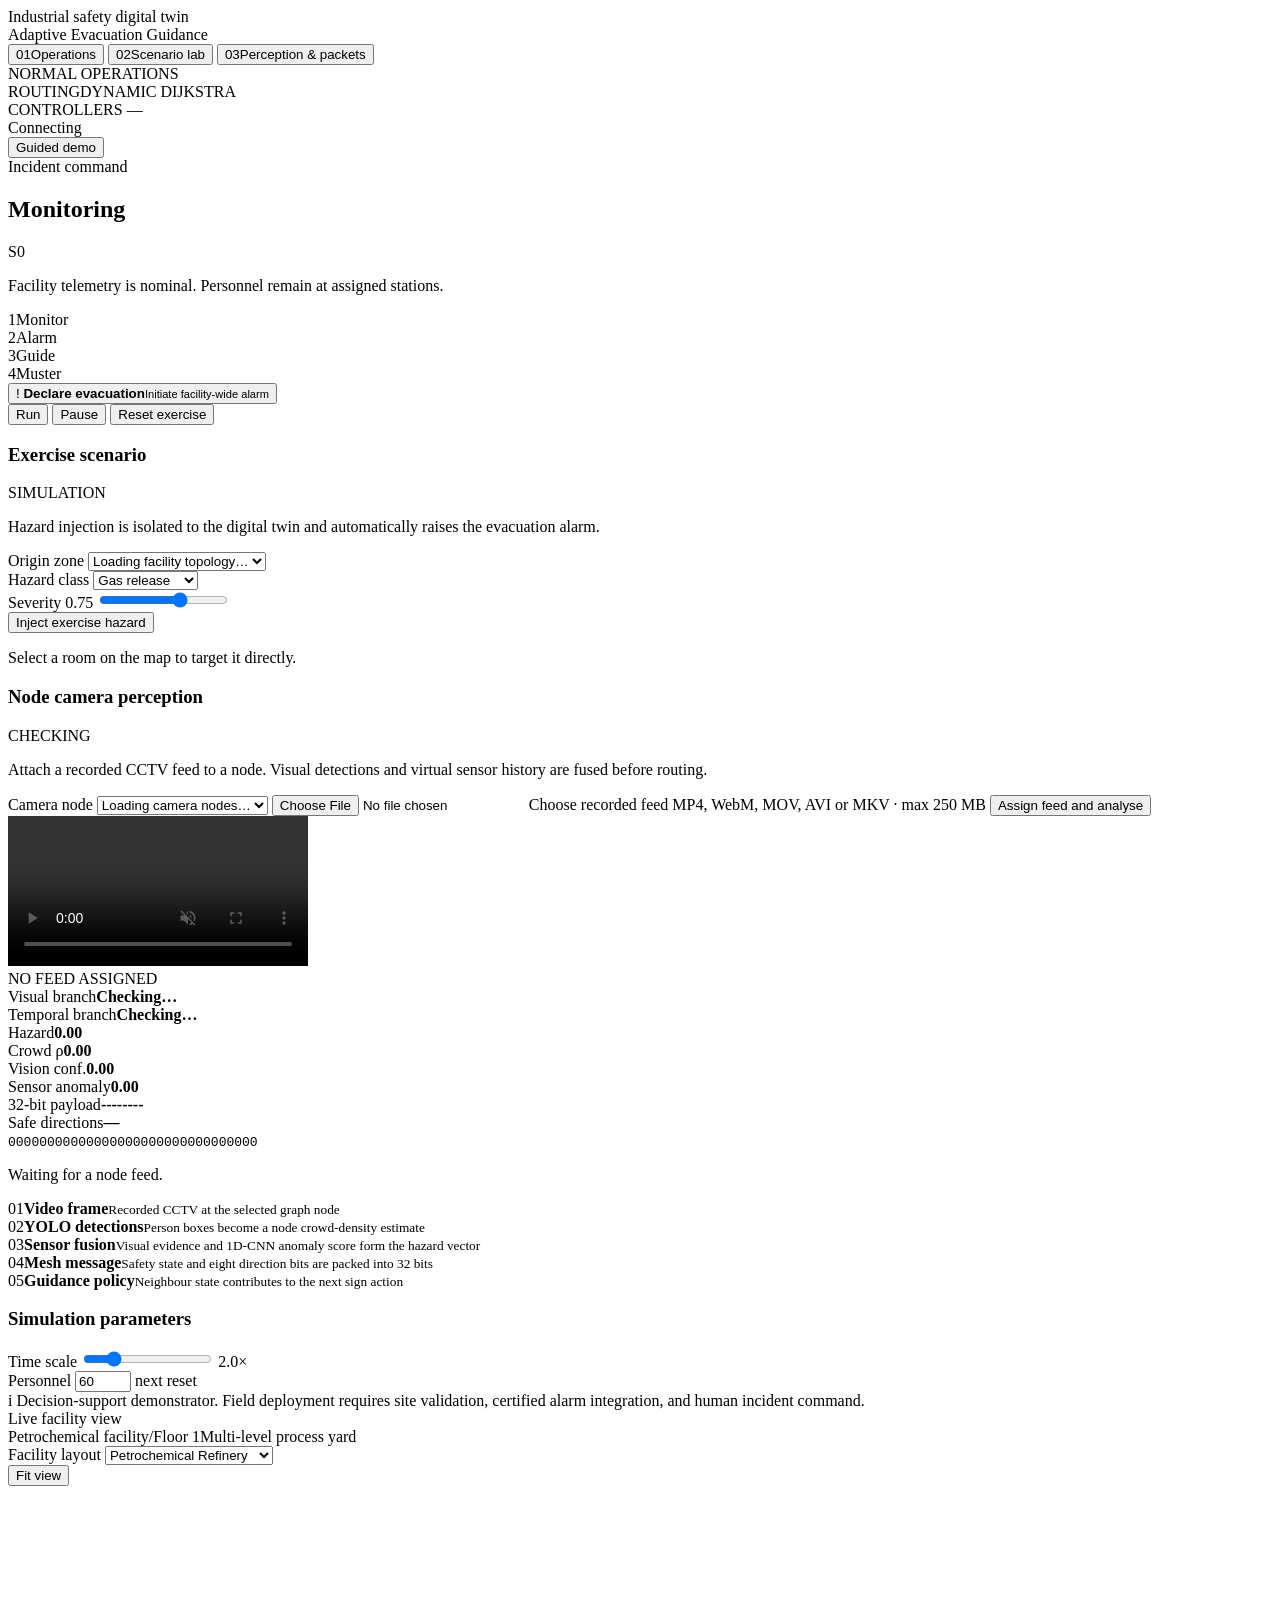
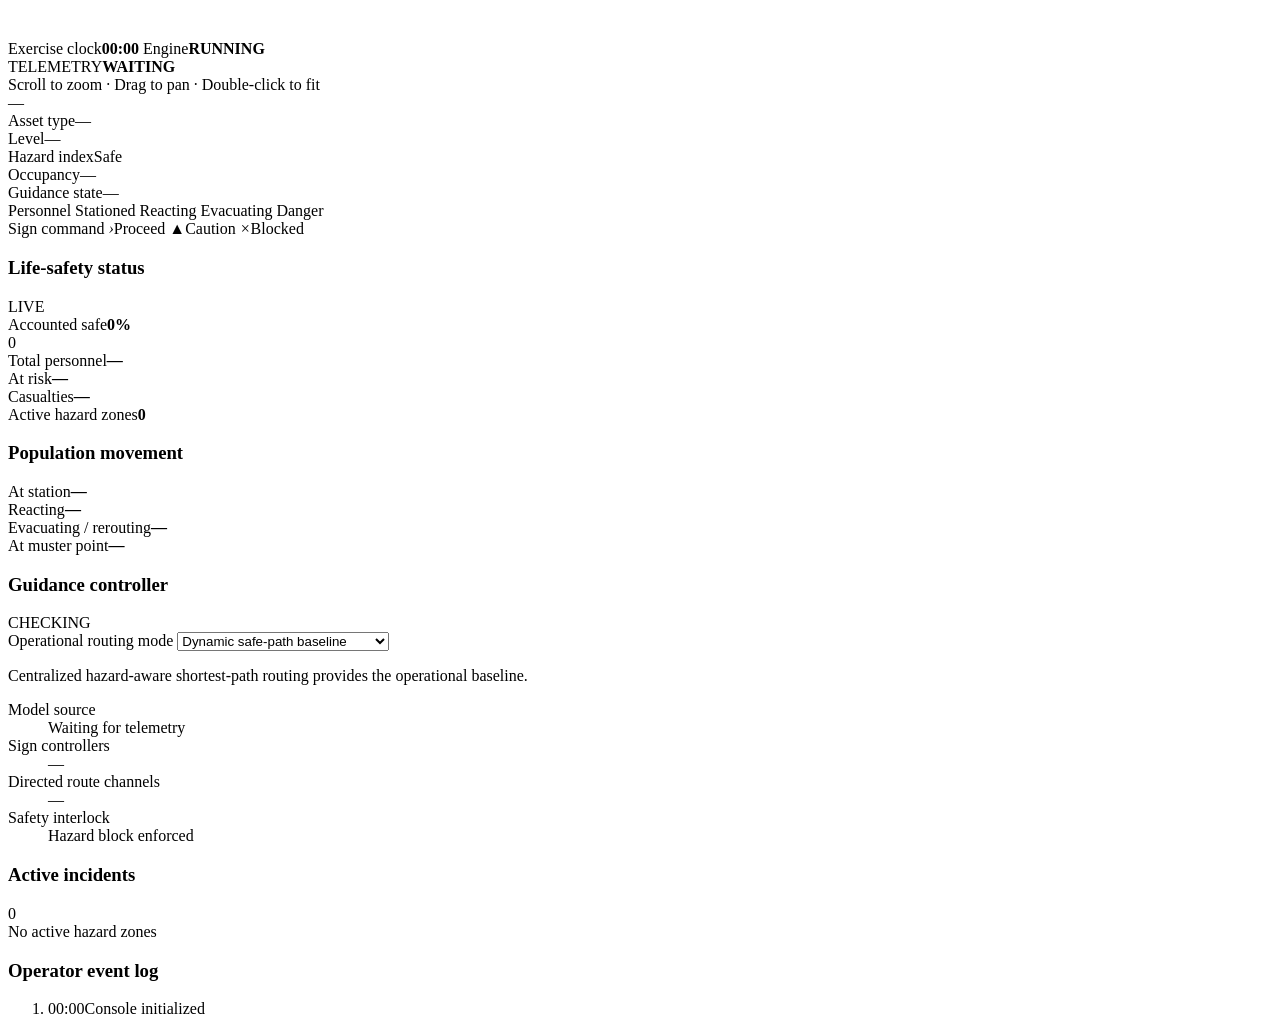
==== commit 407f9bc7: "Add selectable industrial layouts and HMI theme" ====
--- a/simulator/static/index.html
+++ b/simulator/static/index.html
@@ -3,9 +3,9 @@
 <head>
   <meta charset="UTF-8">
   <meta name="viewport" content="width=device-width, initial-scale=1.0">
-  <meta name="theme-color" content="#071018">
+  <meta name="theme-color" content="#202326">
   <title>Industrial Evacuation Safety Digital Twin</title>
-  <link rel="stylesheet" href="/static/style.css?v=3.1">
+  <link rel="stylesheet" href="/static/style.css?v=3.4">
 </head>
 <body data-screen="operations">
   <header class="app-header">
@@ -168,9 +168,17 @@
       <div class="stage-toolbar">
         <div>
           <span class="section-kicker" id="workspace-context">Live facility view</span>
-          <div class="stage-title"><span id="facility-name">Petrochemical facility</span><span class="title-separator">/</span><span id="floor-context">Floor 1</span></div>
+          <div class="stage-title"><span id="facility-name">Petrochemical facility</span><span class="title-separator">/</span><span id="floor-context">Floor 1</span><span class="layout-profile" id="layout-profile">Multi-level process yard</span></div>
         </div>
         <div class="stage-controls">
+          <label class="layout-picker" for="building-layout-select">
+            <span>Facility layout</span>
+            <select id="building-layout-select" aria-label="Select industrial facility layout">
+              <option value="petrochemical">Petrochemical Refinery</option>
+              <option value="hexagonal_cell">Hexagonal Cell Factory</option>
+              <option value="u_shaped_hall">U-Shaped High-Bay Hall</option>
+            </select>
+          </label>
           <div class="floor-tabs" id="floor-tabs" aria-label="Select facility floor"></div>
           <button class="map-button" id="btn-fit" title="Fit floorplan to view">Fit view</button>
         </div>
@@ -269,7 +277,7 @@
     </aside>
   </main>
 
-  <script src="/static/simulator.js?v=3.1"></script>
+  <script src="/static/simulator.js?v=3.4"></script>
   <script src="/static/tour_controller.js?v=3.1"></script>
 </body>
 </html>
